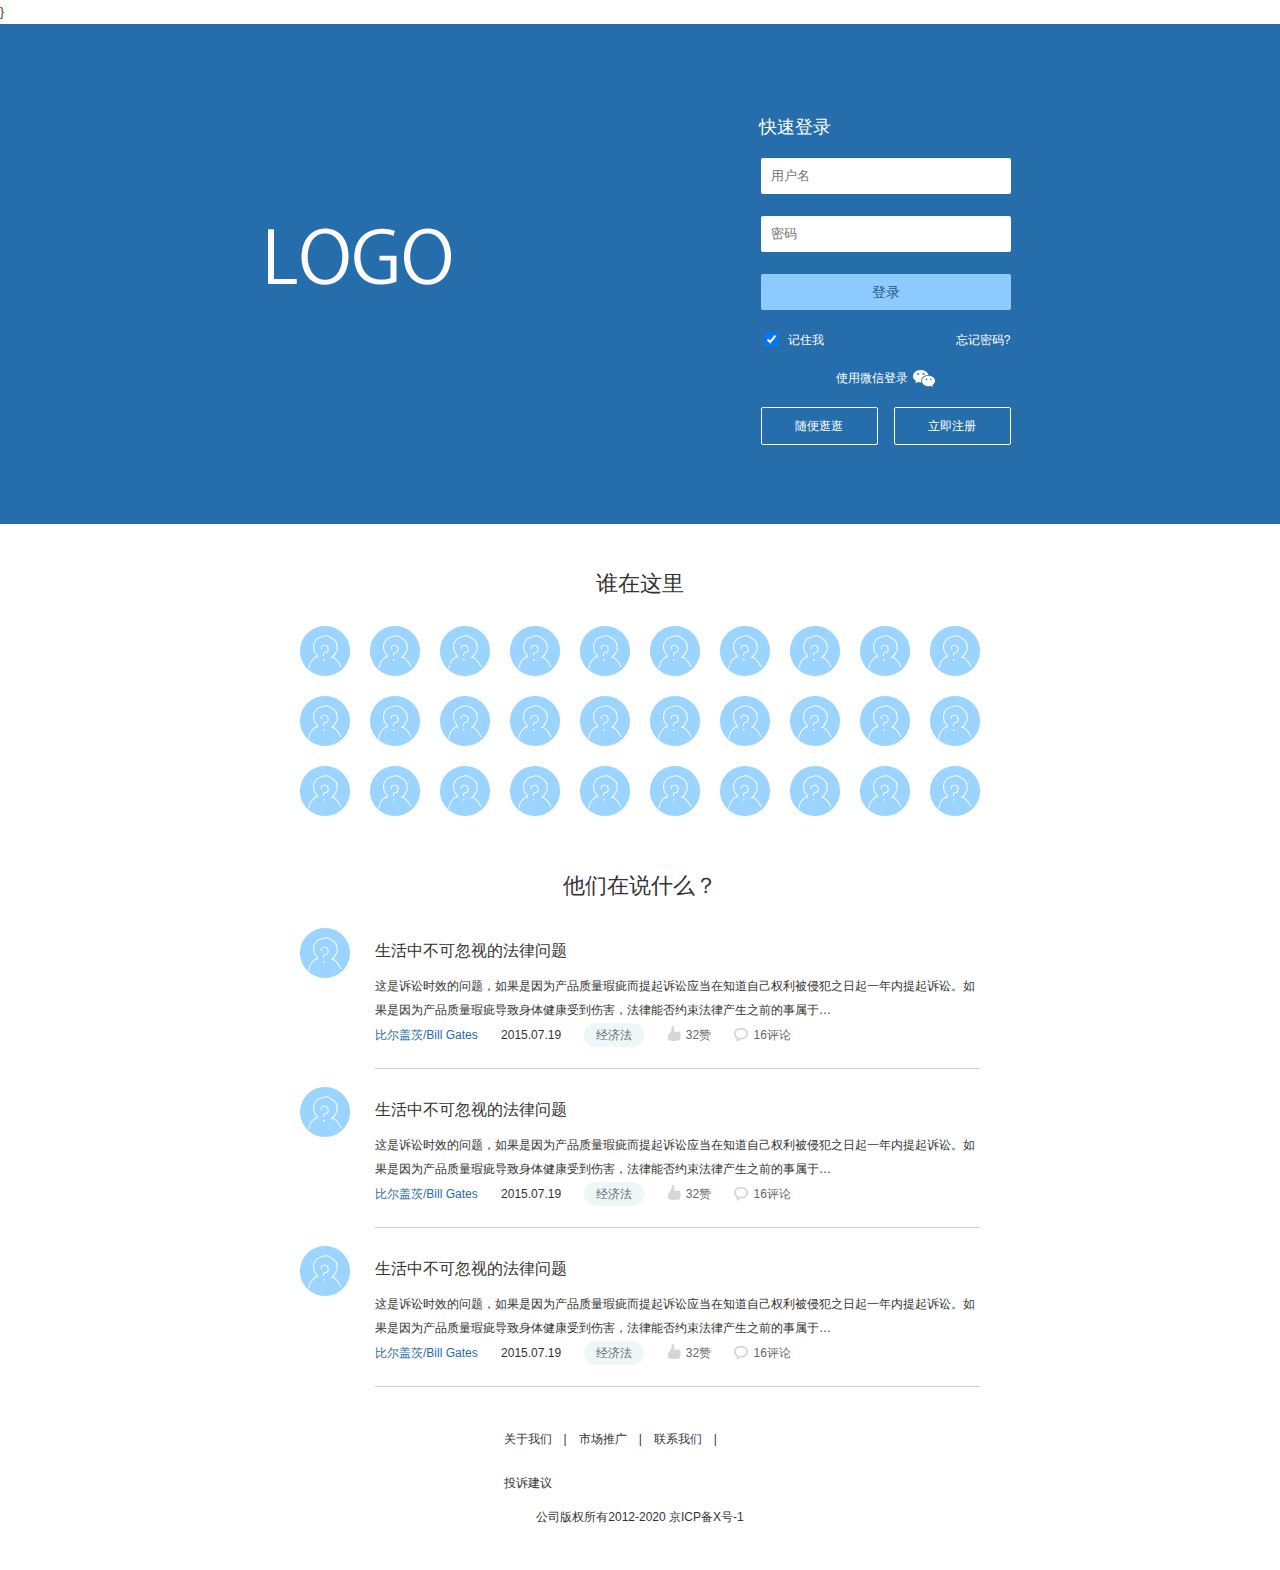
==== Practice_1/index.html @ af21451d "Upload" ====
<!DOCTYPE html>
<html>
<head>
	<meta charset="utf-8">
	<title>首页</title>
	<link rel="stylesheet" type="text/css" href="css/style.css" />
		}
	
<body>

<div class="header of">
    <div class="content">
        <div class="left fl"><img src="images/logo.png"></div>
        <div class="right fr">
            <h1>快速登录</h1>
            <table>
            	<tr>
            		<td colspan="2" height="56"><input type="text" class="import" placeholder="用户名" id="rmp1"></td>
            	</tr>
            	<tr>
            		<td colspan="2" height="56"><input type="password" class="import" placeholder="密码" id="rmp2"></td>
            	</tr>
            	<tr>
            		<td colspan="2" height="56"><input type="submit" value="登录" class="login"></td>
            	</tr>
            	<tr>
            		<td height="36"><label><input type="checkbox" class="remember" checked>记住我</label></td>
            		<td height="36" align="right"><a href="#" class="forget">忘记密码?</a></td>
            	</tr>
            	<tr>
            		<td colspan="2" height="36" align="center"><a href="#" class="wechat">使用微信登录<i></i></a></td>
            	</tr>
            	<tr>
            		<td height="56"><a href="#" class="btn">随便逛逛</a></td>
            		<td height="56" align="right"><a href="#" class="btn">立即注册</a></td>
            	</tr>
            </table>
        </div>
    </div>
</div>
<!-- 头部结束 -->

<div class="main">
	<div class="top of">
		<h1>谁在这里</h1>
		<ul>
			<li><a href="#"><img src="images/user.png"></a></li>
			<li><a href="#"><img src="images/user.png"></a></li>
			<li><a href="#"><img src="images/user.png"></a></li>
			<li><a href="#"><img src="images/user.png"></a></li>
			<li><a href="#"><img src="images/user.png"></a></li>
			<li><a href="#"><img src="images/user.png"></a></li>
			<li><a href="#"><img src="images/user.png"></a></li>
			<li><a href="#"><img src="images/user.png"></a></li>
			<li><a href="#"><img src="images/user.png"></a></li>
			<li><a href="#"><img src="images/user.png"></a></li>
			<li><a href="#"><img src="images/user.png"></a></li>
			<li><a href="#"><img src="images/user.png"></a></li>
			<li><a href="#"><img src="images/user.png"></a></li>
			<li><a href="#"><img src="images/user.png"></a></li>
			<li><a href="#"><img src="images/user.png"></a></li>
			<li><a href="#"><img src="images/user.png"></a></li>
			<li><a href="#"><img src="images/user.png"></a></li>
			<li><a href="#"><img src="images/user.png"></a></li>
			<li><a href="#"><img src="images/user.png"></a></li>
			<li><a href="#"><img src="images/user.png"></a></li>
			<li><a href="#"><img src="images/user.png"></a></li>
			<li><a href="#"><img src="images/user.png"></a></li>
			<li><a href="#"><img src="images/user.png"></a></li>
			<li><a href="#"><img src="images/user.png"></a></li>
			<li><a href="#"><img src="images/user.png"></a></li>
			<li><a href="#"><img src="images/user.png"></a></li>
			<li><a href="#"><img src="images/user.png"></a></li>
			<li><a href="#"><img src="images/user.png"></a></li>
			<li><a href="#"><img src="images/user.png"></a></li>
			<li><a href="#"><img src="images/user.png"></a></li>
		</ul>
	</div>

	<div class="bottom">
		<h1>他们在说什么？</h1>
		<dl>
			<dt><a href="#"><img src="images/user.png"></a></dt>
			<dd>
				<h1>生活中不可忽视的法律问题</h1>
				<p>这是诉讼时效的问题，如果是因为产品质量瑕疵而提起诉讼应当在知道自己权利被侵犯之日起一年内提起诉讼。如果是因为产品质量瑕疵导致身体健康受到伤害，法律能否约束法律产生之前的事属于…</p>
				<a href="#" class="user">比尔盖茨/Bill Gates</a>
				<span>2015.07.19</span>
				<a href="#" class="tags">经济法</a>
				<a href="#" class="like"><i></i>32赞</a>
				<a href="#" class="comm"><i></i>16评论</a>
			</dd>
		</dl>
		<dl>
			<dt><a href="#"><img src="images/user.png"></a></dt>
			<dd>
				<h1>生活中不可忽视的法律问题</h1>
				<p>这是诉讼时效的问题，如果是因为产品质量瑕疵而提起诉讼应当在知道自己权利被侵犯之日起一年内提起诉讼。如果是因为产品质量瑕疵导致身体健康受到伤害，法律能否约束法律产生之前的事属于…</p>
				<a href="#" class="user">比尔盖茨/Bill Gates</a>
				<span>2015.07.19</span>
				<a href="#" class="tags">经济法</a>
				<a href="#" class="like"><i></i>32赞</a>
				<a href="#" class="comm"><i></i>16评论</a>
			</dd>
		</dl>
		<dl>
			<dt><a href="#"><img src="images/user.png"></a></dt>
			<dd>
				<h1>生活中不可忽视的法律问题</h1>
				<p>这是诉讼时效的问题，如果是因为产品质量瑕疵而提起诉讼应当在知道自己权利被侵犯之日起一年内提起诉讼。如果是因为产品质量瑕疵导致身体健康受到伤害，法律能否约束法律产生之前的事属于…</p>
				<a href="#" class="user">比尔盖茨/Bill Gates</a>
				<span>2015.07.19</span>
				<a href="#" class="tags">经济法</a>
				<a href="#" class="like"><i></i>32赞</a>
				<a href="#" class="comm"><i></i>16评论</a>
			</dd>
		</dl>
	</div>
<!-- 头像、用户名等信息应该是由后台程序调取 -->
</div>
<!-- 主体结束 -->

<div class="footer of">
	<div class="con of">
	<ul>
		<li><a href="#">关于我们</a></li>
		<li><span>|</span></li>
		<li><a href="#">市场推广</a></li>
		<li><span>|</span></li>
		<li><a href="#">联系我们</a></li>
		<li><span>|</span></li>
		<li><a href="#">投诉建议</a></li>
	</ul>
	<p>公司版权所有2012-2020 京ICP备X号-1</p>
	</div>
</div>

</body>
</html>
---- Practice_1/css/style.css ----
@charset "utf-8";
/*全局样式*/
html,body,div,span,applet,object,iframe,h1,h2,h3,h4,h5,h6,p,blockquote,pre,a,abbr,acronym,address,big,cite,code,del,dfn,em,font,img,ins,kbd,q,s,samp,small,strike,strong,sub,sup,tt,var,dl,dt,dd,ol,ul,li,fieldset,form,label,legend,table,caption,tbody,tfoot,thead,tr,th,td,section, article, aside, header, footer, nav, dialog, figure,menu,hgroup,iframe{ margin:0; padding:0; border:0; }
html{ -webkit-text-size-adjust:none;}
body{ font-family:"Lantinghei SC", "Open Sans", Arial, "Hiragino Sans GB", "Microsoft YaHei", "微软雅黑", "STHeiti", "WenQuanYi Micro Hei", SimSun, sans-serif; font-size:12px; line-height:24px; background:#fff;  -webkit-font-smoothing: antialiased; -moz-font-smoothing: antialiased;  font-smoothing: antialiased;  color:#333; }

input,textarea{ resize:none; font-family:"Microsoft YaHei"; background: #fff; border: 0;  }
img{ border:none; vertical-align:middle; }
ul,li{ list-style:none;}
a{ text-decoration:none; color:#333; outline:none; }
a:hover{ color:#fff;}
input:focus,textarea:focus{ outline:none; }

/*测试用border:1px solid red;*/
/*公用样式*/
.fl{ float:left;}
.fr{ float:right;}
.of{ overflow:hidden;}

/*雪碧*/ 
a i{ background:url(../images/icon.png) no-repeat; display:inline-block;}
a.like i{ background-position:-22px 0; width:13px; height:17px; vertical-align:-3px; margin-right:5px;}
a.comm i{ background-position:-35px 0; width:14px; height:17px; vertical-align:-4px; margin-right:5px;}
a.wechat i{ background-position:0 0;  width:22px; height:17px; vertical-align:-5px; margin-left:5px;}

/*错误检测复制这里边框样式border:1px solid #c58801;*/

.header{ background:#266dab; width:100%; min-width:1100px; height:500px;}
.header .content{ width:745px; height:380px; margin:94px auto;}
.header .left img{ margin-top:110px;}

.header .right h1{ font-size:18px; line-height:18px; font-weight:normal; color:#fff; margin-bottom:10px;}
.header .right .import{ width:230px; height:20px; line-height:20px; padding:8px 10px; color:#333; border-radius:2px;}
.header .right .login{ width:250px; height:36px; line-height:36px; border-radius:2px; font-size:14px; color:#1e5587; background:#8dcaff; cursor:pointer;}
.header .right .login:hover{ background:#63b6ff;}
.header .right a{ color:#fff;}
.header .right a:hover{ text-decoration:underline;}
.header .right label{color:#fff;}
.header .right label:hover{ text-decoration:underline;}
.header .right .remember{ margin-right:10px; vertical-align:-2px;}
.header .right .btn{ width:115px; border:1px solid #fff; text-align:center; display:block; line-height:36px; border-radius:2px;}




.main{ width:100%; min-width:1100px;}
.main h1{ font-size:22px; font-weight:normal; margin-bottom:20px; text-align:center;}

.main .top{ width:700px; margin:48px auto;}
.main .top li{ float:left; margin:10px;}

.main .bottom{ width:700px; margin:0 auto;}
.main .bottom dl{ height:159px;}
.main .bottom dt img{ margin:10px;}
.main .bottom dd{ width:605px; float:right; text-align:left; margin:-50px 10px 0 0; padding-bottom:20px; border-bottom:1px solid #ccc;}
.main .bottom dd p{ margin-top:-10px;}
.main .bottom dd a{ color:#666; font-size:12px; line-height:26px;}
.main .bottom dd a.user{ color:#266dab; margin-right:20px;}
.main .bottom dd a.tags{ background:#eff6fa; padding:5px 12px; border-radius:12px; margin-left:20px;}
.main .bottom dd a.like{ margin-left:20px;}
.main .bottom dd a.comm{ margin-left:20px;}
.main .bottom dd a.tags:hover{ text-decoration:none; background:#b6e3fd;}
.main .bottom dd a:hover{ text-decoration:underline;}
.main .bottom dd h1{ font-size:16px; line-height:26px; text-align:left;}

.footer{ width:100%; min-width:1100px; height:175px;}
.footer .con{ width:285px; margin:22px auto 90px auto; text-align:center;}
.footer .con a{ color:#333;}
.footer .con a:hover{ text-decoration:underline;}
.footer .con p{ clear:both;}
.footer .con li{ float:left; margin:10px 6px;}
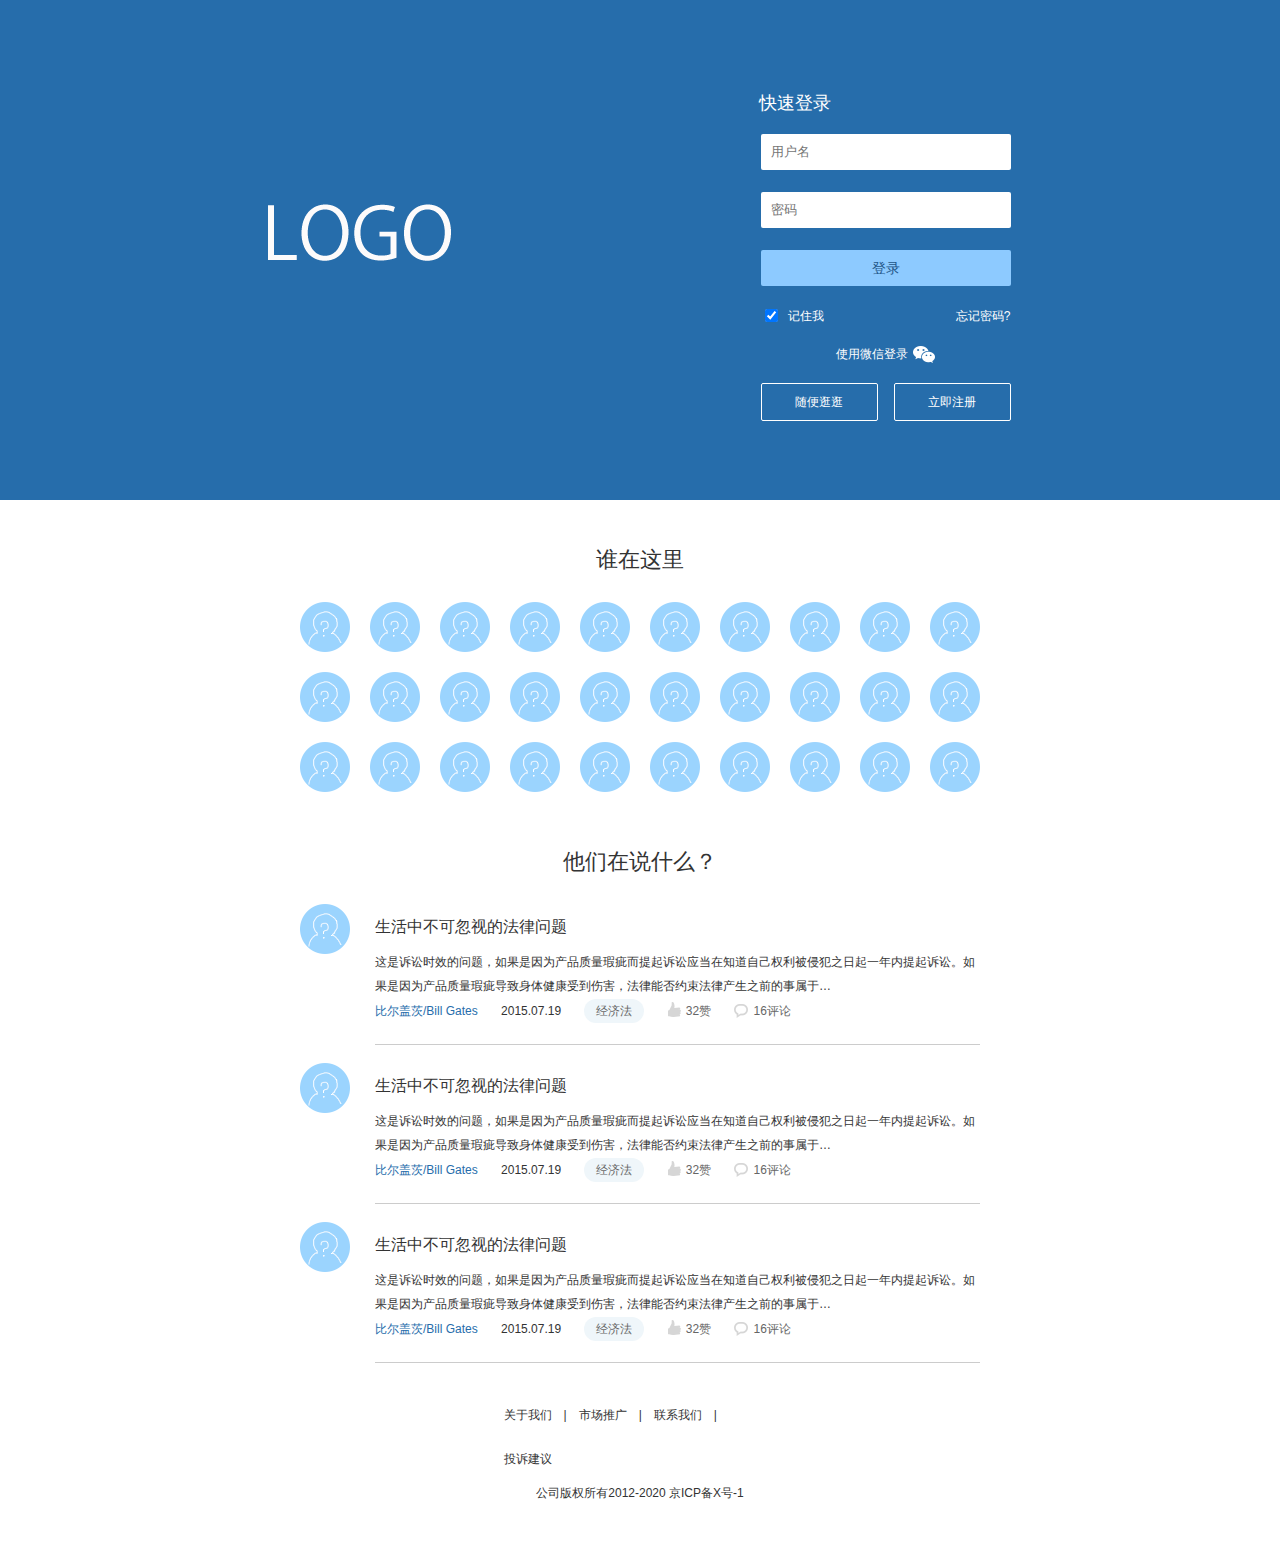
==== commit e1fd3383: "Upload" ====
--- a/Practice_1/index.html
+++ b/Practice_1/index.html
@@ -4,7 +4,27 @@
 	<meta charset="utf-8">
 	<title>首页</title>
 	<link rel="stylesheet" type="text/css" href="css/style.css" />
+	<script type="text/javascript">
+		window.onload = function(){
+			//输入框获取焦点时清除placeholder;
+			var rmp1 = document.getElementById('rmp1');
+			rmp1.onfocus = function(){
+				document.getElementById('rmp1').setAttribute('placeholder','')
+			}
+			rmp1.onblur = function(){
+				document.getElementById('rmp1').setAttribute('placeholder','用户名')
+			}
+
+			var rmp2 = document.getElementById('rmp2');
+			rmp2.onfocus = function(){
+				document.getElementById('rmp2').setAttribute('placeholder','')
+			}
+			rmp2.onblur = function(){
+				document.getElementById('rmp2').setAttribute('placeholder','密码')
+			}
 		}
+	</script>
+</head>
 	
 <body>
 
@@ -136,4 +156,4 @@
 </div>
 
 </body>
-</html>
+</html>